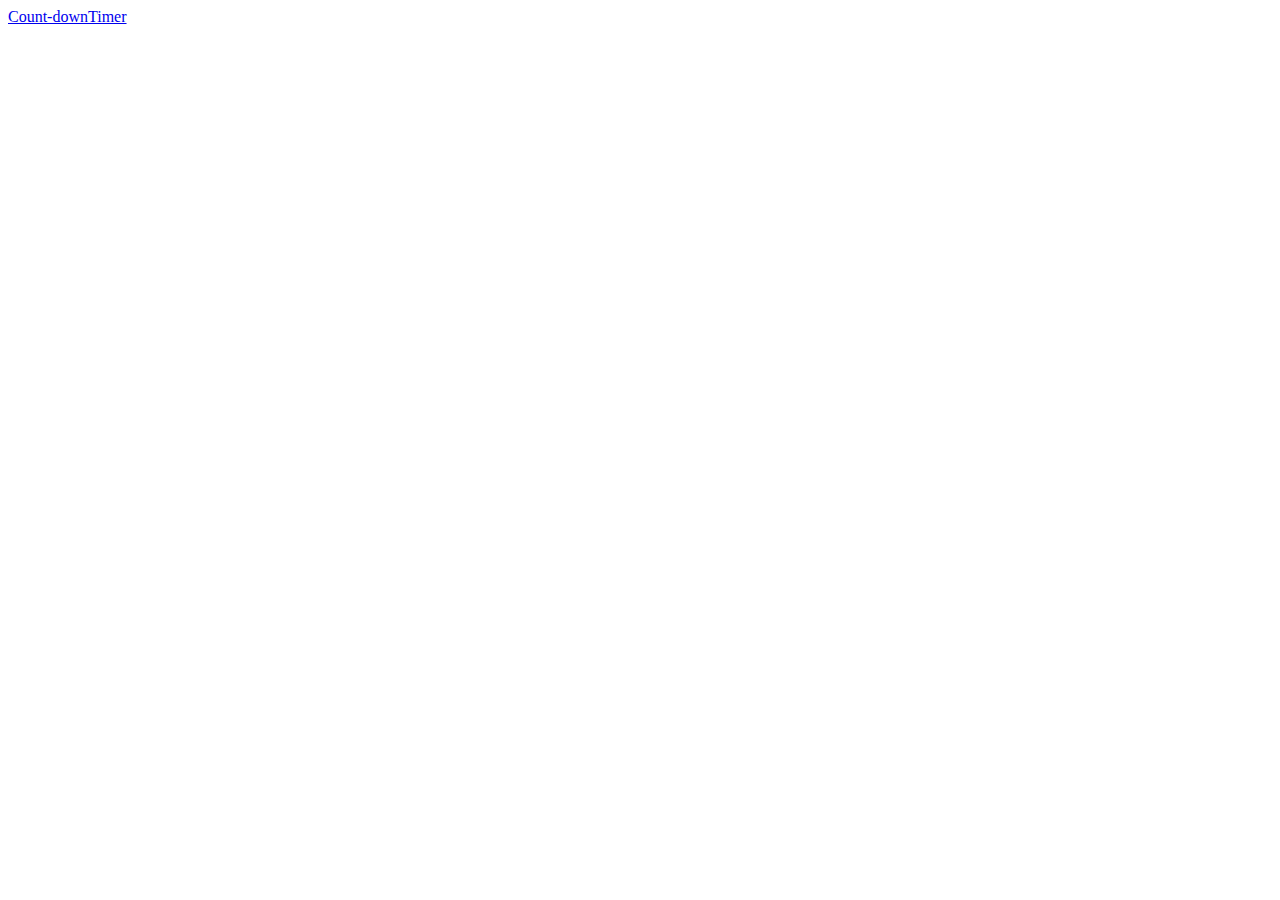
==== index.html @ 4fe5ceea "another try" ====
<!DOCTYPE html>
<html>

<head>
    <meta charset="UTF-8">
    <meta name="viewport" content="width=device-width, initial-scale=1">
    <title></title>
</head>

<body>
    <div class = "links">
        <a href="Count-downTimer/Count-downTimer.html" >Count-downTimer</a>
    </div>

</body>

</html>
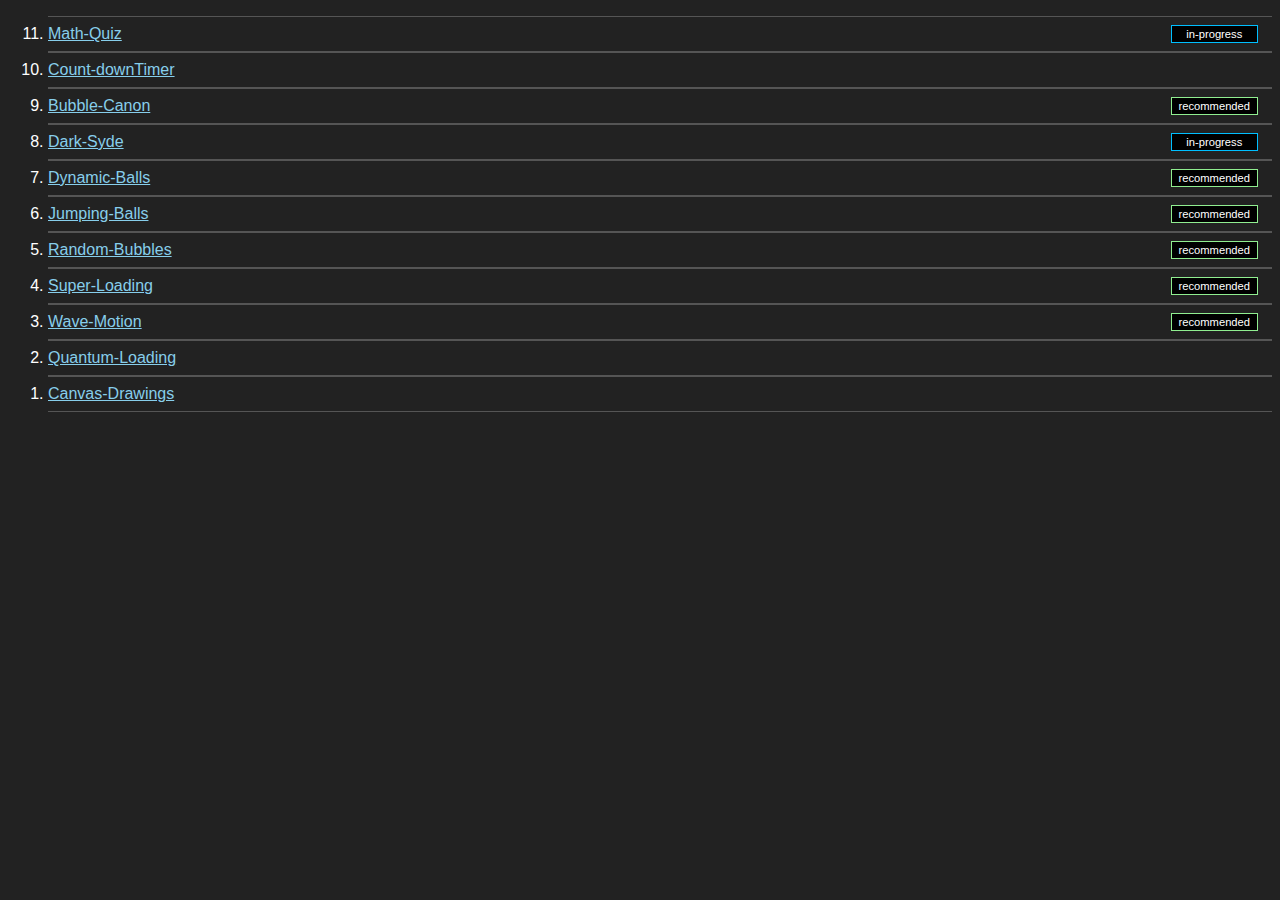
==== commit 0a3ac018: "style of index page updated" ====
--- a/index.html
+++ b/index.html
@@ -4,14 +4,62 @@
 <head>
     <meta charset="UTF-8">
     <meta name="viewport" content="width=device-width, initial-scale=1">
-    <title></title>
+    <title>Web-Practice01</title>
+    <link rel="stylesheet" type="text/css" href="./style.css">
+    <script src="res/utility-methods.js"></script>
 </head>
 
 <body>
-    <div class = "links">
-        <a href="Count-downTimer/Count-downTimer.html" >Count-downTimer</a>
-    </div>
-
+    <div>
+    <ol class = "links" reversed>
+        
+        
+        <li>
+            <a href="Math-Quiz/index.html" target="_blank" >Math-Quiz</a>
+            <span class="tag-inprogress">in-progress</span>
+        </li>
+        <li>
+            <a href="Count-downTimer/index.html" target="_blank">Count-downTimer</a>
+        </li>
+        <li>
+            <a href="Bubble-Canon/index.html" target="_blank" >Bubble-Canon</a>
+            <span class="tag-recommended">recommended</span>
+        </li>
+        <li>
+            <a href="Dark-Syde/index.html" target="_blank" >Dark-Syde</a>
+            <span class="tag-inprogress">in-progress</span>
+        </li>
+        <li>
+            <a href="Dynamic-Balls/index.html" target="_blank" >Dynamic-Balls</a>
+            <span class="tag-recommended">recommended</span>
+        </li>
+        <li>
+            <a href="Jumping-Balls/index.html" target="_blank" >Jumping-Balls</a>
+            <span class="tag-recommended">recommended</span>
+        </li>
+        <li>
+            <a href="Random-Bubbles/index.html" target="_blank" >Random-Bubbles</a>
+            <span class="tag-recommended">recommended</span>
+        </li>
+        <li>
+            <a href="Super-Loading/index.html" target="_blank" >Super-Loading</a>
+            <span class="tag-recommended">recommended</span>
+        </li>
+        <li>
+            <a href="Wave-Motion/index.html" target="_blank" >Wave-Motion</a>
+            <span class="tag-recommended">recommended</span>
+        </li>
+        <li>
+            <a href="Quantum-Loading/index.html" target="_blank" >Quantum-Loading</a>
+        </li>
+        <li>
+            <a href="Canvas-Drawings/index.html" target="_blank" >Canvas-Drawings</a>
+        </li>
+        
+    </ol>
+    
+    
+    
 </body>
 
 </html>--- a/style.css
+++ b/style.css
@@ -0,0 +1,53 @@
+@font-face {
+    font-family: "Roboto-Light";
+    src: url("/assets/Roboto-Light.ttf");
+}
+
+
+body{
+    background: #222 ;
+    font-family: Roboto-Light, sans-serif ;
+    color: #fff ;
+}
+
+li{
+    padding-top: 0.5em ;
+    padding-bottom: 0.5em;
+    border-top: 0.1px solid #555;
+    border-bottom: 0.1px solid #555;
+}
+.tag-inprogress{
+    position: absolute ;
+    margin-left: 5px ;
+    padding: 2px 5px ;
+    border: solid 0.5px deepskyblue ;
+    background: #000;
+    font-size: 0.7rem;
+    right: 2em ;
+    width: 12ch;
+    text-align: center;
+}
+.tag-recommended{
+    position: absolute ;
+    margin-left: 5px ;
+    padding: 2px 5px ;
+    border: solid 0.5px lightgreen ;
+    background: #000;
+    font-size: 0.7rem;
+    right: 2em;
+    width: 12ch;
+    text-align: center;
+}
+
+.links li a{
+    color: skyblue;
+}
+.links li a:visited{
+    color: lightgreen;
+}
+.links li a:hover{
+    color: #fff ;
+}
+.links li a:active {
+    color: tomato;
+}